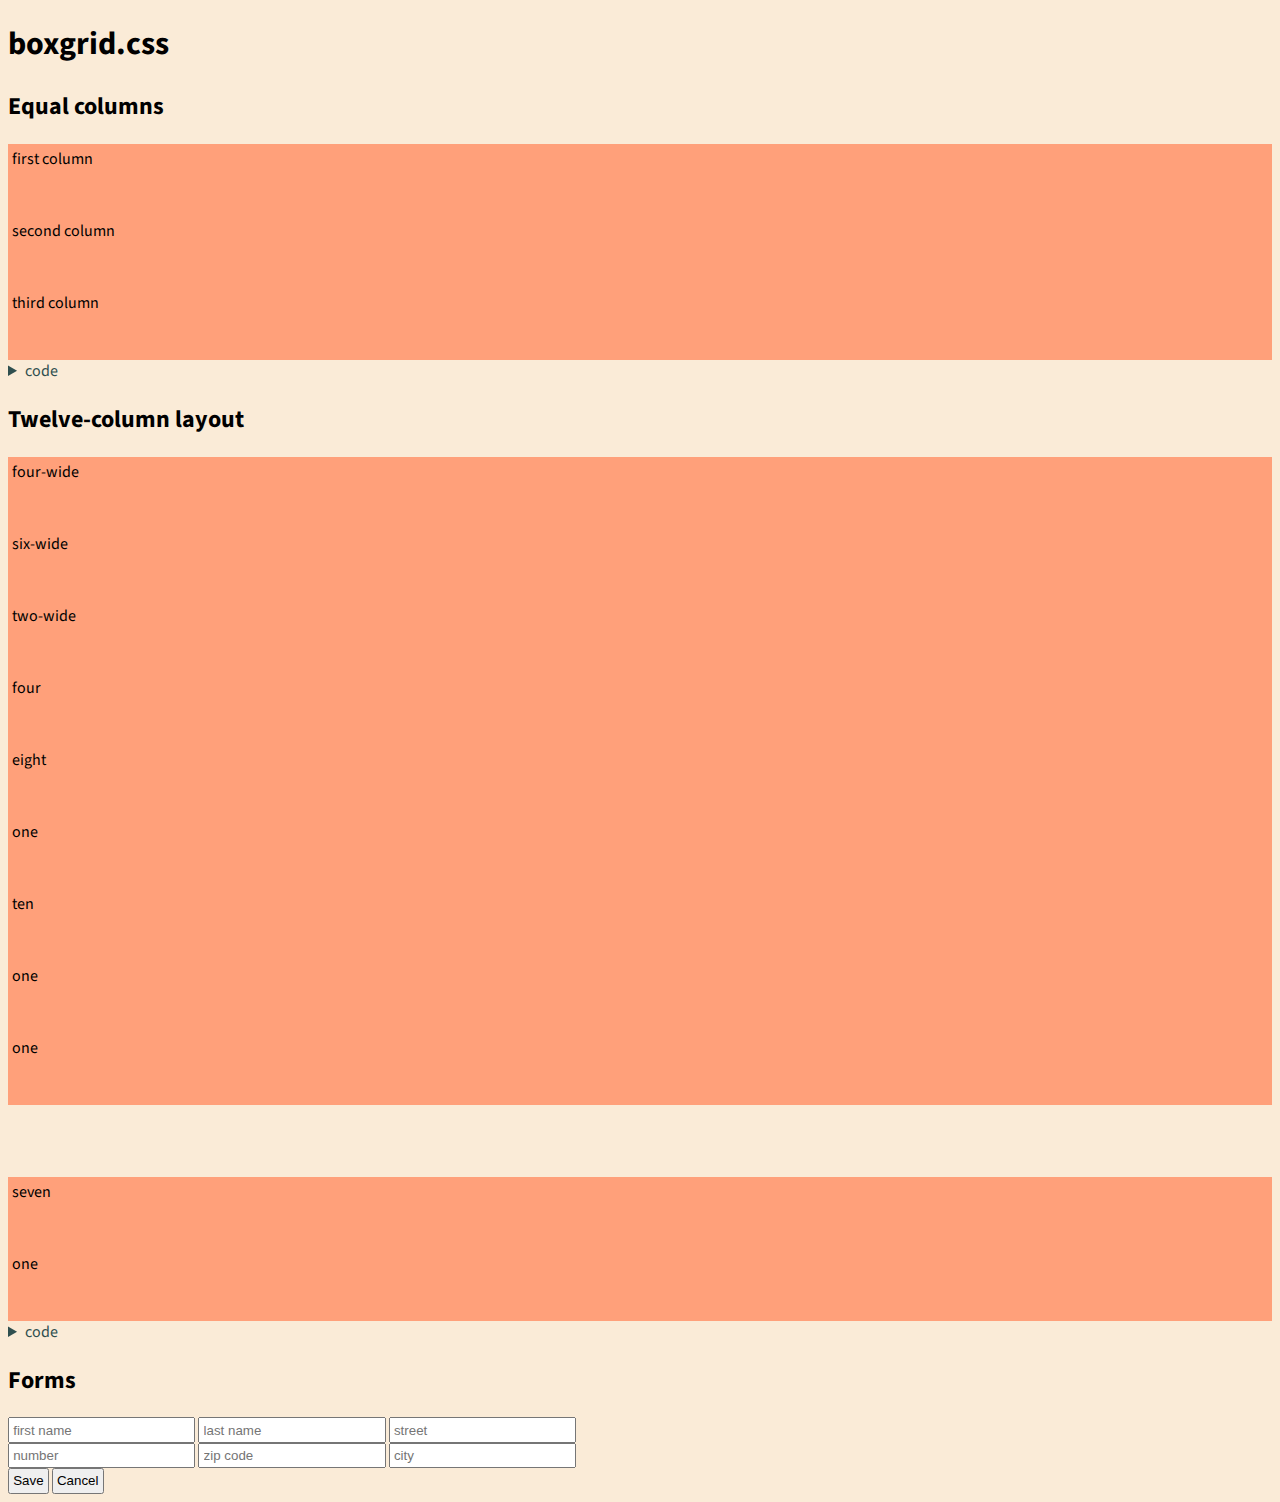
==== docs/demo.html @ 199b998b "moved demo page from src to docs" ====
<!DOCTYPE html>
<html>
  <head>
    <meta charset="utf-8"/>
    <title>boxgrid demo</title>
    <meta name="viewport" content="width=device-width, initial-scale=1"/>
    <link rel="preconnect" href="https://fonts.googleapis.com"/>
    <link rel="preconnect" href="https://fonts.gstatic.com" crossorigin/>
    <link rel="stylesheet" href="https://fonts.googleapis.com/css2?family=family=Source+Code+Pro&family=Source+Sans+Pro:wght@400;700&display=swap"/>
    <link rel="stylesheet" href="boxgrid.css"/>
    <style>
      :root {
        font-family: 'Source Sans Pro', sans-serif;
        background-color: antiquewhite;
      }
      pre {
        font-family: 'Source Code Pro', monospace;
        background-color: darkslategrey;
        color: white;
        padding: 0.5rem;
      }
      pre span {
        color: lightgreen;
      }
      div.row > div {
        background-color: lightsalmon;
        height: 4rem;
        padding: 0.25rem;
      }
      div.row > div.blank {
        background-color: transparent;
      }
      summary {
        color: darkslategrey;
        cursor: Pointer;
      }
      form {
        max-width: 36rem;
      }
      form > input,
      form > button {
        padding: 0.2rem;
      }
    </style>
  </head>
  <body>
    <h1>boxgrid.css</h1>

    <h2>Equal columns</h2>
    <div class="row c3">
      <div>first column</div>
      <div>second column</div>
      <div>third column</div>
    </div>
    <details>
      <summary>code</summary>
      <pre>
&lt;div class="row c3"> <span>&lt;!-- c3 = three columns --></span>
  &lt;div>first column&lt;/div>
  &lt;div>second column&lt;/div>
  &lt;div>third column&lt;/div>
&lt;/div></pre>
    </details>

    <h2>Twelve-column layout</h2>
    <div class="row">
      <div class="col-4">four-wide</div>
      <div class="col-6">six-wide</div>
      <div class="col-2">two-wide</div>
    </div>
    <div class="row">
      <div class="col-4">four</div>
      <div class="col-8">eight</div>
      <div class="col-1">one</div>
      <div class="col-10">ten</div>
      <div class="col-1">one</div>
      <div class="col-1">one</div>
      <div class="col-3 blank"></div>
      <div class="col-7">seven</div>
      <div class="col-1">one</div>
    </div>
    <details>
      <summary>code</summary>
      <pre>
&lt;div class="row">
  &lt;div class="col-4">four-wide&lt;/div>
  &lt;div class="col-6">six-wide&lt;/div>
  &lt;div class="col-2">two-wide&lt;/div>
&lt;/div>
&lt;div class="row">
  <span>&lt;!-- a row div can contain more than one row: --></span>
  &lt;div class="col-4">four&lt;/div>
  &lt;div class="col-8">eight&lt;/div>
  &lt;div class="col-1">one&lt;/div>
  &lt;div class="col-10">ten&lt;/div>
  &lt;div class="col-1">one&lt;/div>
  &lt;div class="col-1">one&lt;/div>
  &lt;div class="col-3 blank">&lt;/div>
  &lt;div class="col-7">seven&lt;/div>
  &lt;div class="col-1">one&lt;/div>
&lt;/div></pre>
    </details>

    <h2>Forms</h2>
    <form class="row">
      <input type="text" class="col-6" name="firstName" placeholder="first name"/>
      <input type="text" class="col-6" name="lastName" placeholder="last name"/>
      <input type="text" class="col-10" name="street" placeholder="street"/>
      <input type="text" class="col-2" name="number" placeholder="number"/>
      <input type="text" class="col-3" name="zip" placeholder="zip code"/>
      <input type="text" class="col-9" name="city" placeholder="city"/>
      <button type="submit" class="col-3">Save</button>
      <button type="button" class="col-3">Cancel</button>
    </form>

  </body>
</html>
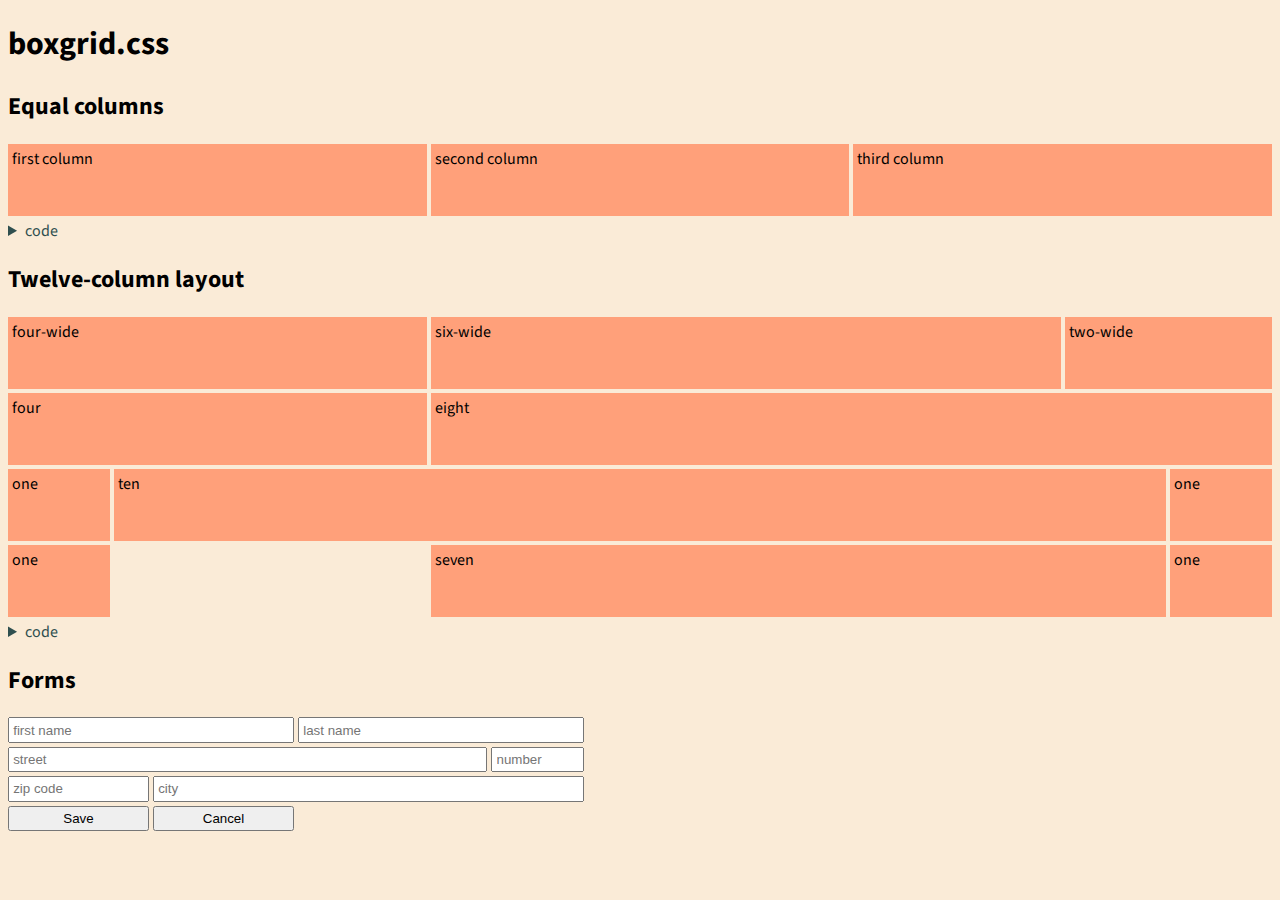
==== commit f44cfbd1: "demo.html: fixed link href for boxgid.css" ====
--- a/docs/demo.html
+++ b/docs/demo.html
@@ -7,7 +7,7 @@
     <link rel="preconnect" href="https://fonts.googleapis.com"/>
     <link rel="preconnect" href="https://fonts.gstatic.com" crossorigin/>
     <link rel="stylesheet" href="https://fonts.googleapis.com/css2?family=family=Source+Code+Pro&family=Source+Sans+Pro:wght@400;700&display=swap"/>
-    <link rel="stylesheet" href="boxgrid.css"/>
+    <link rel="stylesheet" href="../src/boxgrid.css"/>
     <style>
       :root {
         font-family: 'Source Sans Pro', sans-serif;
--- a/src/boxgrid.css
+++ b/src/boxgrid.css
@@ -0,0 +1,46 @@
+.row {
+  display: grid;
+  grid-template-columns: repeat(12, 1fr);
+  gap: 0.25rem;
+  margin-bottom: 0.25rem;
+}
+
+.row.c1  { grid-template-columns: 1fr; }
+.row.c2  { grid-template-columns: repeat(2,  1fr); }
+.row.c3  { grid-template-columns: repeat(3,  1fr); }
+.row.c4  { grid-template-columns: repeat(4,  1fr); }
+.row.c5  { grid-template-columns: repeat(5,  1fr); }
+.row.c6  { grid-template-columns: repeat(6,  1fr); }
+.row.c7  { grid-template-columns: repeat(7,  1fr); }
+.row.c8  { grid-template-columns: repeat(8,  1fr); }
+.row.c9  { grid-template-columns: repeat(9,  1fr); }
+.row.c10 { grid-template-columns: repeat(10, 1fr); }
+.row.c11 { grid-template-columns: repeat(11, 1fr); }
+.row.c12 { grid-template-columns: repeat(12, 1fr); } /* default */
+
+.row.g0  { gap: 0;       margin-bottom: 0;       }
+.row.g1  { gap: 0.25rem; margin-bottom: 0.25rem; } /* default */
+.row.g2  { gap: 0.50rem; margin-bottom: 0.50rem; }
+.row.g3  { gap: 0.75rem; margin-bottom: 0.75rem; }
+.row.g4  { gap: 1.00rem; margin-bottom: 1.00rem; }
+.row.g5  { gap: 1.25rem; margin-bottom: 1.25rem; }
+.row.g6  { gap: 1.50rem; margin-bottom: 1.50rem; }
+.row.g7  { gap: 1.75rem; margin-bottom: 1.75rem; }
+.row.g8  { gap: 2.00rem; margin-bottom: 2.00rem; }
+.row.g9  { gap: 2.25rem; margin-bottom: 2.25rem; }
+.row.g10 { gap: 2.50rem; margin-bottom: 2.50rem; }
+.row.g11 { gap: 2.75rem; margin-bottom: 2.75rem; }
+.row.g12 { gap: 3.00rem; margin-bottom: 3.00rem; }
+
+.row  > .col-1  { grid-column: span 1;  } /* default */
+.row  > .col-2  { grid-column: span 2;  }
+.row  > .col-3  { grid-column: span 3;  }
+.row  > .col-4  { grid-column: span 4;  }
+.row  > .col-5  { grid-column: span 5;  }
+.row  > .col-6  { grid-column: span 6;  }
+.row  > .col-7  { grid-column: span 7;  }
+.row  > .col-8  { grid-column: span 8;  }
+.row  > .col-9  { grid-column: span 9;  }
+.row  > .col-10 { grid-column: span 10; }
+.row  > .col-11 { grid-column: span 11; }
+.row  > .col-12 { grid-column: span 12; }
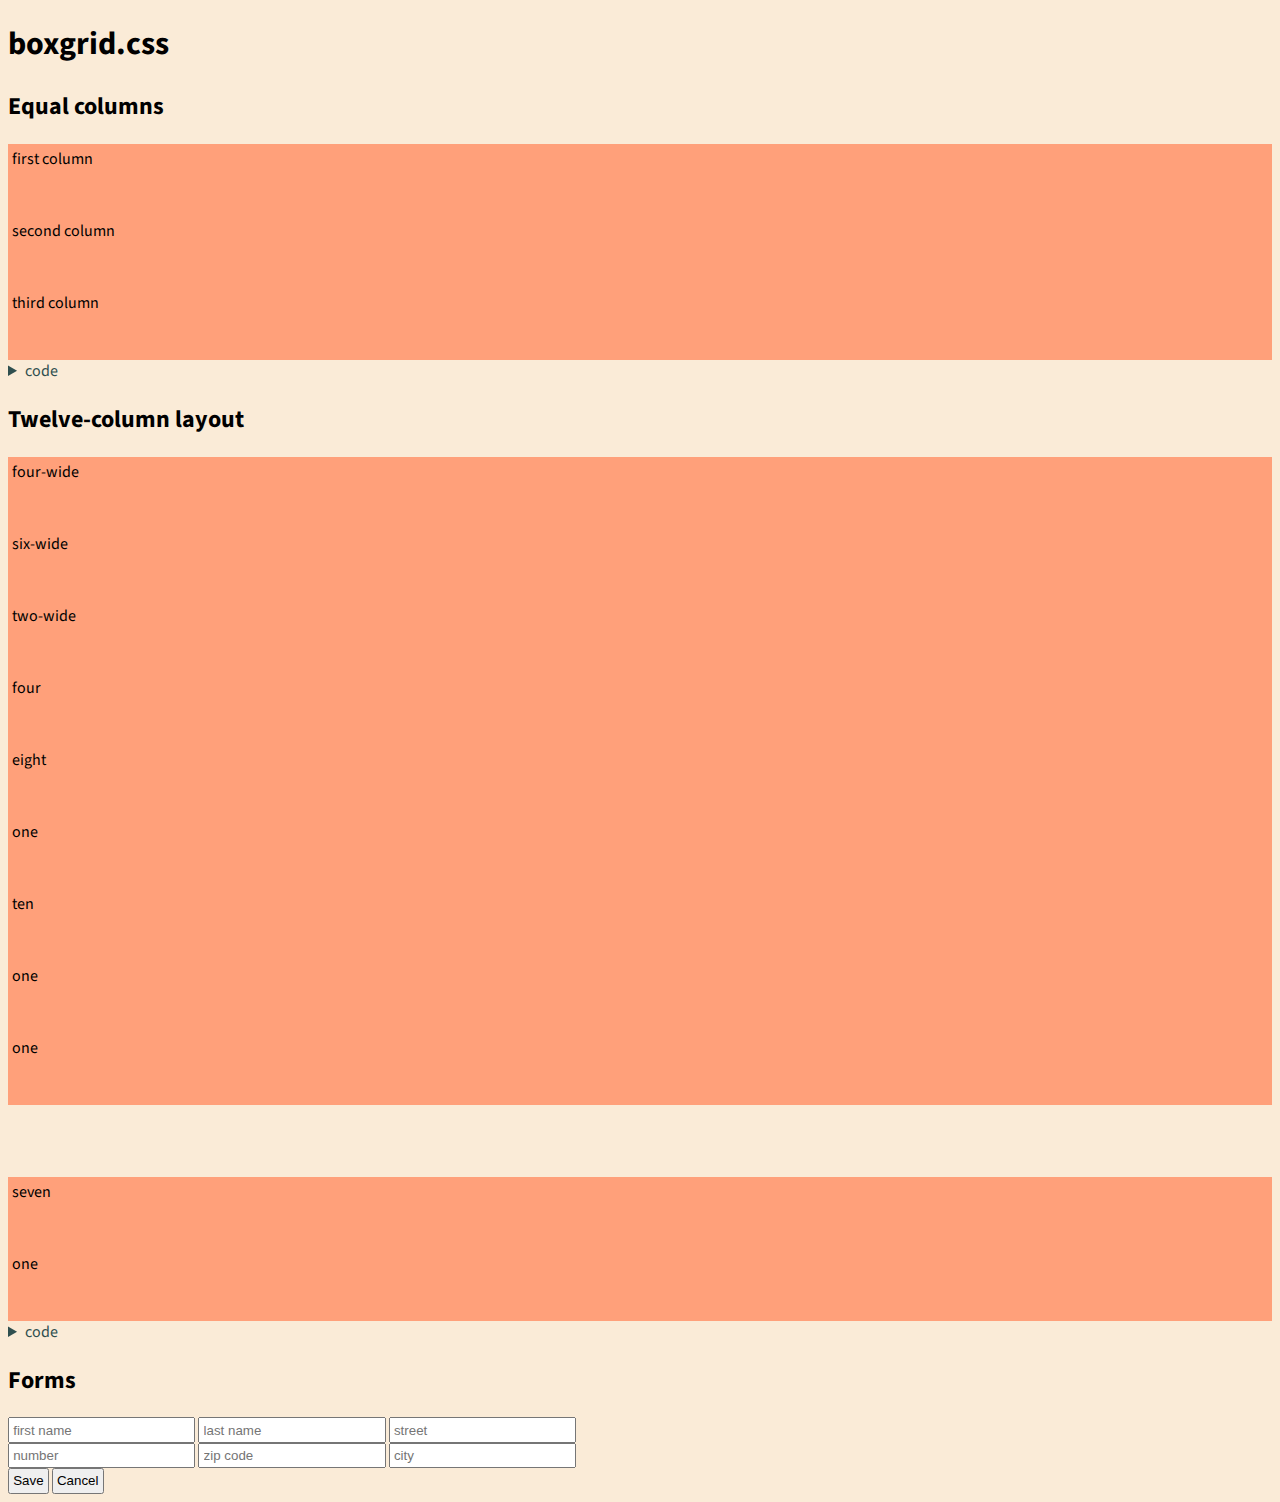
==== commit bb0ef9be: "second attempt to fix boxgrid.css link in demo page" ====
--- a/docs/demo.html
+++ b/docs/demo.html
@@ -7,7 +7,7 @@
     <link rel="preconnect" href="https://fonts.googleapis.com"/>
     <link rel="preconnect" href="https://fonts.gstatic.com" crossorigin/>
     <link rel="stylesheet" href="https://fonts.googleapis.com/css2?family=family=Source+Code+Pro&family=Source+Sans+Pro:wght@400;700&display=swap"/>
-    <link rel="stylesheet" href="../src/boxgrid.css"/>
+    <link rel="stylesheet" href="https://raw.githubusercontent.com/ant-on-io/boxgrid/main/src/boxgrid.css"/>
     <style>
       :root {
         font-family: 'Source Sans Pro', sans-serif;
